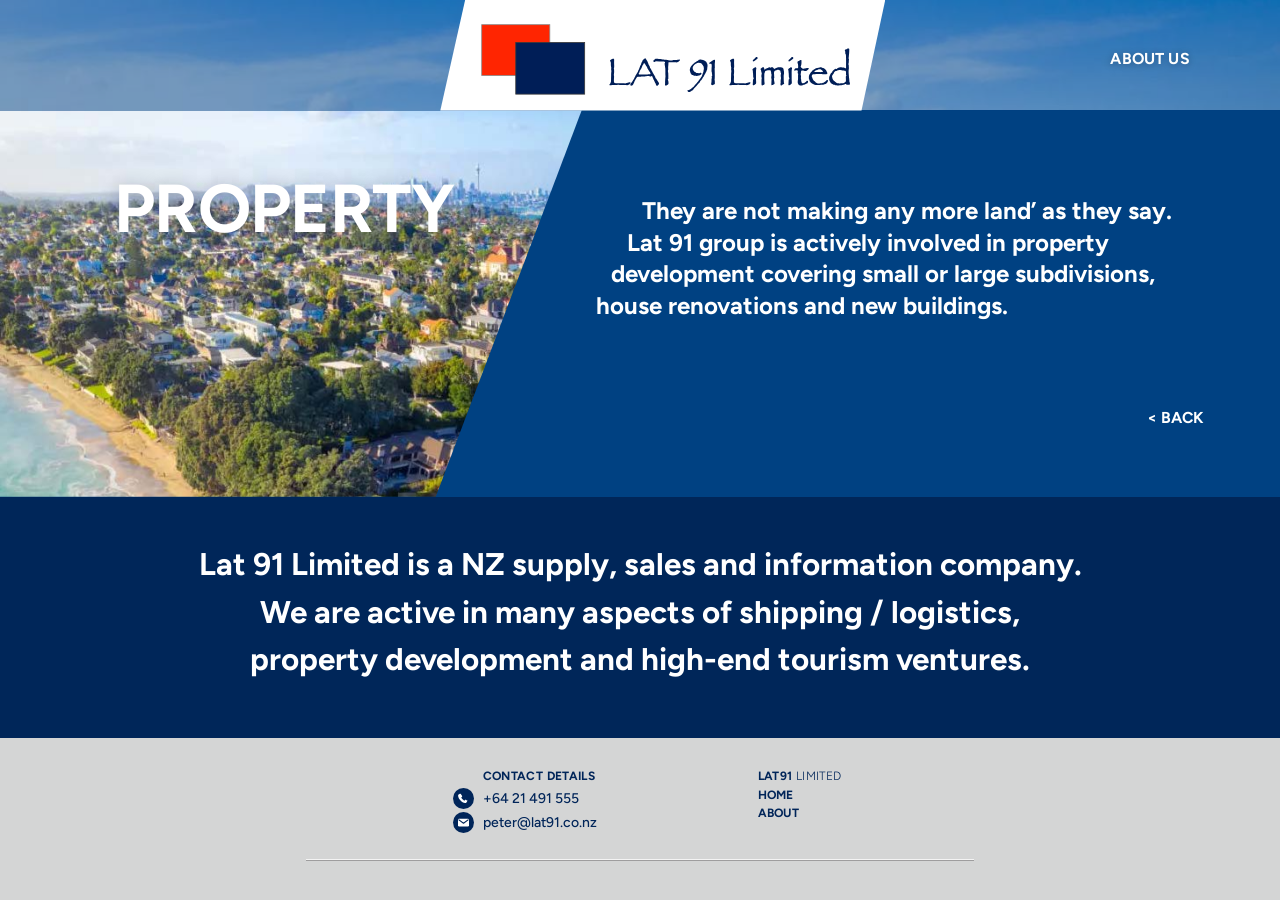
==== property.html @ 0998d96d "Unpack LAT 91 website for Vercel hosting Co-Authored-By: Claude Opus 5.5 <noreply@anthropic.com> Cla" ====
<!doctype html>
<html lang="en-NZ">
<head>
<meta charset="utf-8">
<meta name="viewport" content="width=device-width, initial-scale=1">
<title>Property – LAT 91 Limited</title>
<meta name="description" content="Property development by LAT 91 Limited: subdivisions, house renovations and new buildings.">
<meta name="theme-color" content="#002659">
<link rel="icon" href="/assets/img/favicon.svg" type="image/svg+xml">
<link rel="preload" href="/assets/fonts/figtree-latin-700-normal.woff2" as="font" type="font/woff2" crossorigin>
<link rel="stylesheet" href="/assets/css/styles.css">
</head>
<body>
<a class="skip-link" href="#main">Skip to content</a>
<main id="main">
  <section class="svc-hero svc-hero--property" aria-labelledby="svc-title">
  <header class="site-header">
    <a class="logo-panel" href="/" aria-label="LAT 91 Limited – home">
      <img src="/assets/img/lat91-logo.svg" alt="LAT 91 Limited" width="470" height="104">
    </a>
    <a class="nav-about" href="/about">About Us</a>
  </header>
    <div class="svc-hero__sky" aria-hidden="true"><img src="/assets/img/home-property.jpg" alt=""></div>
    <div class="svc-hero__panel" aria-hidden="true"></div>
    <div class="svc-hero__photo"><img src="/assets/img/hero-property.jpg" alt="Aerial view of a beachside Auckland suburb with the city skyline on the horizon"></div>
    <h1 class="svc-hero__title" id="svc-title">Property</h1>
    <div class="svc-hero__content">
      <div class="svc-hero__wedge" aria-hidden="true"></div>
      <div class="svc-hero__text">
          <p>They are not making any more land’ as they say. Lat 91 group is actively involved in property development covering small or large subdivisions, house renovations and new buildings.</p>
      </div>
      <a class="read-more" href="/" aria-label="Back to home page">&lt; Back</a>
    </div>
  </section>
  <section class="intro" aria-label="About LAT 91 Limited">
    <p>
      <span>Lat 91 Limited is a NZ supply, sales and information company.</span>
      <span>We are active in many aspects of shipping / logistics,</span>
      <span>property development and high-end tourism ventures.</span>
    </p>
  </section>
</main>
  <footer class="site-footer">
    <div class="footer-grid">
      <section class="footer-col footer-col--contact" id="contact" aria-labelledby="f-contact">
        <h2 id="f-contact">Contact Details</h2>
        <ul>
          <li><svg viewBox="0 0 21 21" aria-hidden="true"><circle cx="10.5" cy="10.5" r="10.5" fill="#002559"/><path fill="#fff" d="M14.9 13.2l-1.7-1.2c-.4-.3-.9-.2-1.2.1l-.6.7c-1.4-.7-2.5-1.8-3.2-3.2l.7-.6c.4-.3.4-.8.1-1.2L7.8 6.1c-.3-.4-.9-.5-1.3-.2l-.9.7c-.4.3-.6.8-.5 1.3.6 3.4 3.6 6.4 7 7 .5.1 1-.1 1.3-.5l.7-.9c.3-.4.2-1-.2-1.3z"/></svg><a href="tel:+6421491555">+64 21 491 555</a></li>
          <li><svg viewBox="0 0 21 21" aria-hidden="true"><circle cx="10.5" cy="10.5" r="10.5" fill="#002559"/><rect x="5" y="6.8" width="11" height="7.6" rx="1.2" fill="#fff"/><path d="M5.6 7.6l4.9 3.6 4.9-3.6" fill="none" stroke="#002559" stroke-width="1.1" stroke-linejoin="round"/></svg><a href="mailto:peter@lat91.co.nz">peter@lat91.co.nz</a></li>
        </ul>
      </section>
      <nav class="footer-col footer-col--company" aria-labelledby="f-company">
        <h2 id="f-company">LAT91 <span class="light">Limited</span></h2>
        <ul>
          <li><a href="/">Home</a></li>
          <li><a href="/about">About</a></li>
        </ul>
      </nav>
    </div>
    <hr class="footer-rule">
  </footer>
</body>
</html>
---- assets/css/styles.css ----
/* ==========================================================================
   LAT 91 Limited — site styles
   Desktop geometry is taken directly from Lat91-web-design-4.pdf
   (artboard 1134 x 1417pt). Percentages / vw values below are
   design-px ÷ 1134 so the diagonals scale exactly with the viewport.
   ========================================================================== */

/* ---------- Fonts (Figtree: closest open licence match to Geoform) ------ */
@font-face { font-family: "Figtree"; font-weight: 300; font-style: normal; font-display: swap;
  src: url("../fonts/figtree-latin-300-normal.woff2") format("woff2"); }
@font-face { font-family: "Figtree"; font-weight: 500; font-style: normal; font-display: swap;
  src: url("../fonts/figtree-latin-500-normal.woff2") format("woff2"); }
@font-face { font-family: "Figtree"; font-weight: 700; font-style: normal; font-display: swap;
  src: url("../fonts/figtree-latin-700-normal.woff2") format("woff2"); }

/* ---------- Tokens ---------- */
:root {
  --navy: #002659;        /* intro band, overlays */
  --ink: #002559;         /* footer + about text */
  --blue: #004182;        /* service content panel */
  --grey: #d4d5d5;        /* footer */
  --pale: #e5ecf2;        /* about page background */
  --white: #fff;

  --hero-h: 38.8vw;       /* 440 / 1134 */
  --hdr: 8.64vw;          /* 98 / 1134 – top band holding the logo panel */
  --ease: cubic-bezier(.4, 0, .2, 1);
  --dur: 300ms;

  --font: "Figtree", "Geoform", "Helvetica Neue", Arial, sans-serif;
}

/* ---------- Base ---------- */
*, *::before, *::after { box-sizing: border-box; }
html { -webkit-text-size-adjust: 100%; }
body { margin: 0; font-family: var(--font); color: var(--ink); background: var(--grey);
  -webkit-font-smoothing: antialiased; -moz-osx-font-smoothing: grayscale; }
img { display: block; max-width: 100%; }
a { color: inherit; }
h1, h2, p { margin: 0; }

.visually-hidden { position: absolute !important; width: 1px; height: 1px; overflow: hidden;
  clip: rect(0 0 0 0); clip-path: inset(50%); white-space: nowrap; }

.skip-link { position: absolute; left: 12px; top: -60px; z-index: 100; background: #fff; color: var(--ink);
  padding: 10px 16px; font-weight: 700; text-decoration: none; border-radius: 2px; }
.skip-link:focus { top: 12px; }

:focus-visible { outline: 3px solid #ffb81c; outline-offset: 3px; }

/* ==========================================================================
   Header: white angled logo panel + About Us
   ========================================================================== */
.site-header { position: absolute; inset: 0 0 auto 0; height: var(--hdr); z-index: 20; pointer-events: none; }
.site-header > * { pointer-events: auto; }

.logo-panel {
  position: absolute; top: 0; left: 34.4%; width: 34.76%; height: 100%;   /* 390 → 784 */
  background: var(--white);
  clip-path: polygon(5.58% 0, 100% 0, 94.67% 100%, 0 100%);
  display: block;
}
.logo-panel img { position: absolute; left: 7.6%; top: 15.3%; width: 85.5%; height: auto; }
.logo-panel:focus-visible { outline: none; }
.logo-panel:focus-visible img { outline: 3px solid #ffb81c; outline-offset: 2px; }

.nav-about {
  position: absolute; right: 6.9%; top: 50%; transform: translateY(-38%);
  font-weight: 700; font-size: clamp(12px, 1.235vw, 17px); letter-spacing: .01em;
  color: var(--white); text-decoration: none; text-transform: uppercase; padding: 6px 2px;
  text-shadow: 0 1px 6px rgba(0, 20, 50, .35);
}
.nav-about:hover { text-decoration: underline; text-underline-offset: 4px; }
.nav-about[aria-current="page"] { opacity: .7; }

/* ==========================================================================
   HOME — three-panel hero
   ========================================================================== */
.hero { position: relative; height: var(--hero-h); overflow: hidden; background: var(--navy); }
.panels { position: absolute; inset: 0; margin: 0; padding: 0; list-style: none; }

.panel {
  position: absolute; top: 0; height: 100%; display: block;
  color: var(--white); text-decoration: none; overflow: hidden;
}
.panel img { position: absolute; inset: 0; width: 100%; height: 100%; object-fit: cover; }
.panel::after { /* navy rollover overlay */
  content: ""; position: absolute; inset: 0; background: rgba(0, 38, 89, .68);
  opacity: 0; transition: opacity var(--dur) var(--ease);
}

/* Exact sloping divisions from the PDF artwork (local % of each panel box) */
.panel--shipping { left: 0;       width: 36.51%; z-index: 1;
  clip-path: polygon(0 0, 99.8% 0, 77.6% 100%, 0 100%);
  --lx: 9.18%; --dx: 0vw; --dy: -15.43vw; }
.panel--tourism  { left: 28.13%;  width: 41.09%; z-index: 2;
  clip-path: polygon(20% 0, 99.96% 0, 80.15% 100%, .26% 100%);
  --lx: 14.38%; --dx: 1.32vw; --dy: -13.23vw; }
.panel--property { left: 60.67%;  width: 39.33%; z-index: 3;
  clip-path: polygon(21.52% 0, 100% 0, 100% 100%, .47% 100%);
  --lx: 14.35%; --dx: 2.12vw; --dy: -12.52vw; }

.panel__label {
  position: absolute; z-index: 2; left: var(--lx); bottom: .55vw;
  font-weight: 700; font-size: 5.29vw; line-height: 1; letter-spacing: -.01em;
  text-transform: uppercase; white-space: nowrap;
  color: rgba(255, 255, 255, .74);
  text-shadow: 0 1px 14px rgba(0, 20, 50, .12);
  transition: transform var(--dur) var(--ease), color var(--dur) var(--ease);
  will-change: transform;
}

/* Rollover — only on devices with a real hover pointer, so touch is one tap */
@media (hover: hover) and (pointer: fine) {
  .panel:hover::after { opacity: 1; }
  .panel:hover .panel__label { color: var(--white); transform: translate(var(--dx), var(--dy)); }
}
/* Keyboard focus gets the same treatment on every device */
.panel:focus-visible { outline: none; }
.panel:focus-visible::after { opacity: 1; }
.panel:focus-visible .panel__label { color: var(--white); transform: translate(var(--dx), var(--dy));
  text-decoration: underline; text-decoration-thickness: .06em; text-underline-offset: .12em; }

/* Touch devices: clear, solid labels */
@media (hover: none) {
  .panel::before { content: ""; position: absolute; inset: 0; z-index: 1;
    background: linear-gradient(to top, rgba(0, 38, 89, .55), rgba(0, 38, 89, 0) 55%); }
  .panel__label { color: var(--white); text-shadow: 0 2px 10px rgba(0, 20, 50, .35); }
}

/* ==========================================================================
   Intro band
   ========================================================================== */
.intro {
  position: relative; overflow: hidden; background: var(--navy); color: var(--white);
  min-height: 18.87vw; display: flex; align-items: center; justify-content: center;
  padding: 3.4vw 24px 4.2vw; text-align: center;
}
.intro p { position: relative; z-index: 1; font-weight: 700; font-size: clamp(17px, 2.45vw, 36px);
  line-height: 1.51; }
.intro p span { display: block; }
.intro__compass { position: absolute; left: 28.96%; top: -.88vw; width: 42.81%; height: auto;
  opacity: .2; pointer-events: none; user-select: none; }

/* ==========================================================================
   SERVICE pages — photo left, diagonal blue content panel right
   ========================================================================== */
.svc-hero { position: relative; height: var(--hero-h); overflow: hidden; background: var(--blue); color: var(--white); }
/* Home: same 50% blue screen across the top band (header sits above the panels; clicks pass through) */
.hero .site-header { background: rgba(0, 65, 130, .5); }
/* 50% blue screen across the top band, in line with the logo panel (Shipping & Property) */
.svc-hero--shipping::before, .svc-hero--property::before { content: ""; position: absolute; z-index: 2;
  top: 0; left: 0; right: 0; height: var(--hdr); background: rgba(0, 65, 130, .5); pointer-events: none; }
.svc-hero__sky { position: absolute; top: 0; left: 60.67%; width: 39.33%; height: 100%; }
.svc-hero__sky img, .svc-hero__photo img { width: 100%; height: 100%; object-fit: cover; }
.svc-hero__panel { position: absolute; top: calc(var(--hdr) - 1px); right: 0; bottom: 0; left: 30%; background: var(--blue); }
.svc-hero__photo { position: absolute; top: 0; left: 0; width: 48.7%; height: 100%;   /* 0 → 552 */
  clip-path: polygon(0 0, 100% 0, 69.9% 100%, 0 100%); }
.svc-hero__title { position: absolute; z-index: 3; left: var(--tx, 10.76%); top: var(--ty, 35.2%);
  font-weight: 700; font-size: 5.29vw; line-height: 1; letter-spacing: -.01em; text-transform: uppercase;
  text-shadow: 0 2px 18px rgba(0, 20, 50, .25); }

.svc-hero__content { position: absolute; z-index: 2; top: 0; bottom: 0; left: 34.04%; right: 0;
  padding-right: var(--pr, 5.5vw); }
/* the wedge makes the text follow the diagonal, as in the artwork */
.svc-hero__wedge { float: left; width: 14.66vw; height: var(--hero-h); margin-right: 4.2vw;
  shape-outside: polygon(0 0, 100% 0, 0 100%); shape-margin: 4.2vw; }
.svc-hero__text { margin-top: var(--text-top, 14.7vw); font-weight: 700;
  font-size: clamp(15px, 1.88vw, 28px); line-height: 1.31; }
.svc-hero__text p + p { margin-top: 1.4em; }
.read-more { position: absolute; right: var(--rm-right, 9.2vw); bottom: var(--rm-bottom, 5.7vw);
  font-weight: 700; font-size: clamp(12px, 1.235vw, 17px); text-decoration: none; text-transform: uppercase;
  padding: 6px 0; }
.read-more:hover { text-decoration: underline; text-underline-offset: 4px; }

.svc-hero--shipping { --tx: 10.76%; --ty: 35.2%; --text-top: 14.73vw; --rm-right: 9.17vw; --pr: 6vw; }
.svc-hero--tourism  { --tx: 11.1%;  --ty: 42.7%; --text-top: 13.6vw;  --rm-right: 5.9vw;  --pr: 4.2vw; }
.svc-hero--property { --tx: 8.9%;   --ty: 35.2%; --text-top: 15.26vw; --rm-right: 5.9vw;  --pr: 5.4vw; --rm-bottom: 5vw; }

/* ==========================================================================
   ABOUT page
   ========================================================================== */
.top-band { position: relative; height: var(--hdr); overflow: hidden; background: var(--navy); }
.top-band .panels { height: var(--hero-h); bottom: auto; }
.top-band .panel { pointer-events: none; }
.top-band .panel::after { display: none; }

.about { background: var(--pale); color: var(--ink); padding: 3.8vw 24px 4vw; }
.about__inner { max-width: 892px; margin: 0 auto; }
.about h1 { font-weight: 700; font-size: clamp(40px, 5.29vw, 68px); line-height: 1.1; letter-spacing: -.02em;
  margin: 0 0 .5em -.1em; }
.about__body p { font-weight: 500; font-size: 16px; line-height: 1.5; text-align: justify; hyphens: manual; }
.about__body p + p { margin-top: 1.5em; }
.about__body p:target { animation: flash 1.6s var(--ease); }
@keyframes flash { 0% { background: rgba(0, 65, 130, .14); } 100% { background: transparent; } }
.back-link { display: block; width: max-content; margin: 1.1em 0 0 auto; font-weight: 700; font-size: 14px;
  text-decoration: none; text-transform: uppercase; padding: 4px 0; }
.back-link:hover { text-decoration: underline; text-underline-offset: 4px; }
.navy-band { height: 46px; background: var(--navy); }

/* ==========================================================================
   Footer
   ========================================================================== */
.site-footer { background: var(--grey); color: var(--ink); padding: 30px 24px 38px; }
.footer-grid { max-width: 668px; margin: 0 auto; padding-left: 14px;
  display: grid; grid-template-columns: 265px auto; justify-content: center; column-gap: 40px; }
.footer-col h2 { font-size: 12px; font-weight: 700; letter-spacing: .03em; text-transform: uppercase; line-height: 1.4; }
.footer-col h2 .light { font-weight: 300; }
.footer-col ul { list-style: none; margin: 0; padding: 0; font-size: 12px; line-height: 18px; }
.footer-col--contact h2 { padding-left: 30px; margin-bottom: 3px; }
.footer-col--contact li { display: flex; align-items: center; gap: 9px; margin-top: 3px; }
.footer-col--contact a { font-weight: 500; font-size: 14px; text-decoration: none; line-height: 21px; }
.footer-col--contact svg { flex: none; width: 21px; height: 21px; }
.footer-col--company ul { margin-top: 1px; }
.footer-col--links ul { margin-top: 4px; }
.footer-col li a { text-decoration: none; }
.footer-col--company a, .footer-col--links a { font-size: 12px; font-weight: 700; text-transform: uppercase;
  letter-spacing: .02em; line-height: 18px; display: inline-block; }
.footer-col a:hover { text-decoration: underline; text-underline-offset: 3px; }
.footer-rule { max-width: 668px; margin: 26px auto 0; border: 0; height: 0;
  border-top: 1.5px solid rgba(255, 255, 255, .75); border-bottom: 1.5px solid rgba(35, 31, 32, .3); }
.footer-col :focus-visible { outline-color: var(--blue); }

/* ==========================================================================
   Mobile (≤ 760px): stacked panels, diagonals kept as slanted edges
   ========================================================================== */
@media (max-width: 760px) {
  :root { --hdr: 66px; --slant: 9vw; }

  .site-header { height: var(--hdr); }
  .logo-panel { left: 0; width: 74%; clip-path: polygon(0 0, 100% 0, 92% 100%, 0 100%); }
  .logo-panel img { left: 7%; top: 50%; width: auto; height: 46px; max-width: 80%; transform: translateY(-50%); }
  .nav-about { right: 5%; font-size: 13px; transform: translateY(-50%); }

  /* Home */
  .hero { height: auto; padding-top: var(--hdr); background: var(--navy); }
  .hero::before { content: ""; position: absolute; inset: 0 0 auto 0; height: var(--hdr);
    background: url("../img/home-property.jpg") center 18% / cover; }
  .panels { position: relative; inset: auto; display: block; }
  .panel { position: relative; left: auto; width: 100%; height: clamp(200px, 58vw, 360px); }
  .panels > li { position: relative; }
  .panels > li + li { margin-top: calc(var(--slant) * -1); }
  .panel--shipping { clip-path: polygon(0 0, 100% 0, 100% 100%, 0 calc(100% - var(--slant))); }
  .panel--tourism  { clip-path: polygon(0 0, 100% var(--slant), 100% 100%, 0 calc(100% - var(--slant))); }
  .panel--property { clip-path: polygon(0 var(--slant), 100% 0, 100% 100%, 0 100%); }
  .panel__label { left: 6%; bottom: calc(var(--slant) + 14px); font-size: clamp(38px, 11.5vw, 64px);
    color: var(--white); text-shadow: 0 2px 10px rgba(0, 20, 50, .35); }
  .panel--property .panel__label { bottom: 22px; }
  .panel--shipping img { object-position: center 70%; }
  .panel::before { content: ""; position: absolute; inset: 0; z-index: 1;
    background: linear-gradient(to top, rgba(0, 38, 89, .6), rgba(0, 38, 89, 0) 60%); }
  .panel:focus-visible .panel__label, .panel:hover .panel__label { transform: none; }

  .intro { min-height: 0; padding: 40px 24px 44px; }
  .intro p span { display: inline; }
  .intro__compass { left: 50%; top: -30px; width: 128vw; max-width: 560px; transform: translateX(-50%); }

  /* Service pages: image stacked above text */
  .svc-hero { height: auto; padding-top: var(--hdr); background: var(--blue); }
  .svc-hero__sky { inset: 0 0 auto 0; width: 100%; left: 0; height: var(--hdr); }
  .svc-hero__sky img { object-position: center 20%; }
  .svc-hero__panel { display: none; }
  .svc-hero__photo { position: relative; width: 100%; height: clamp(220px, 64vw, 420px);
    clip-path: polygon(0 0, 100% 0, 100% calc(100% - var(--slant)), 0 100%); }
  .svc-hero { --photo-h: clamp(220px, 64vw, 420px); }
  .svc-hero__photo { height: var(--photo-h); }
  .svc-hero .svc-hero__title { left: 6%; top: calc(var(--hdr) + var(--photo-h) - var(--slant) - 16px);
    transform: translateY(-100%); font-size: clamp(40px, 12vw, 66px); }
  .svc-hero__content { position: relative; inset: auto; padding: 12px 7% 34px; }
  .svc-hero__wedge { display: none; }
  .svc-hero__text { margin-top: 0; font-size: 17px; line-height: 1.5; }
  .read-more { position: static; display: block; width: max-content; margin: 22px 0 0 auto; font-size: 14px; }

  .about { padding: 34px 22px 34px; }
  .about__body p { text-align: left; }

  .footer-grid { grid-template-columns: 1fr; gap: 26px; padding-left: 0; max-width: 360px; }
  .footer-col--contact h2 { padding-left: 0; }
  .footer-col--company a, .footer-col--links a { line-height: 30px; }   /* bigger tap targets */
  .footer-rule { max-width: 360px; }
}

/* Tablet tweak: keep desktop composition but stop tiny type */
@media (min-width: 761px) and (max-width: 1000px) {
  .svc-hero__text { font-size: 15px; line-height: 1.35; }
}

@media (prefers-reduced-motion: reduce) {
  *, *::before, *::after { transition-duration: 0ms !important; animation: none !important; }
}
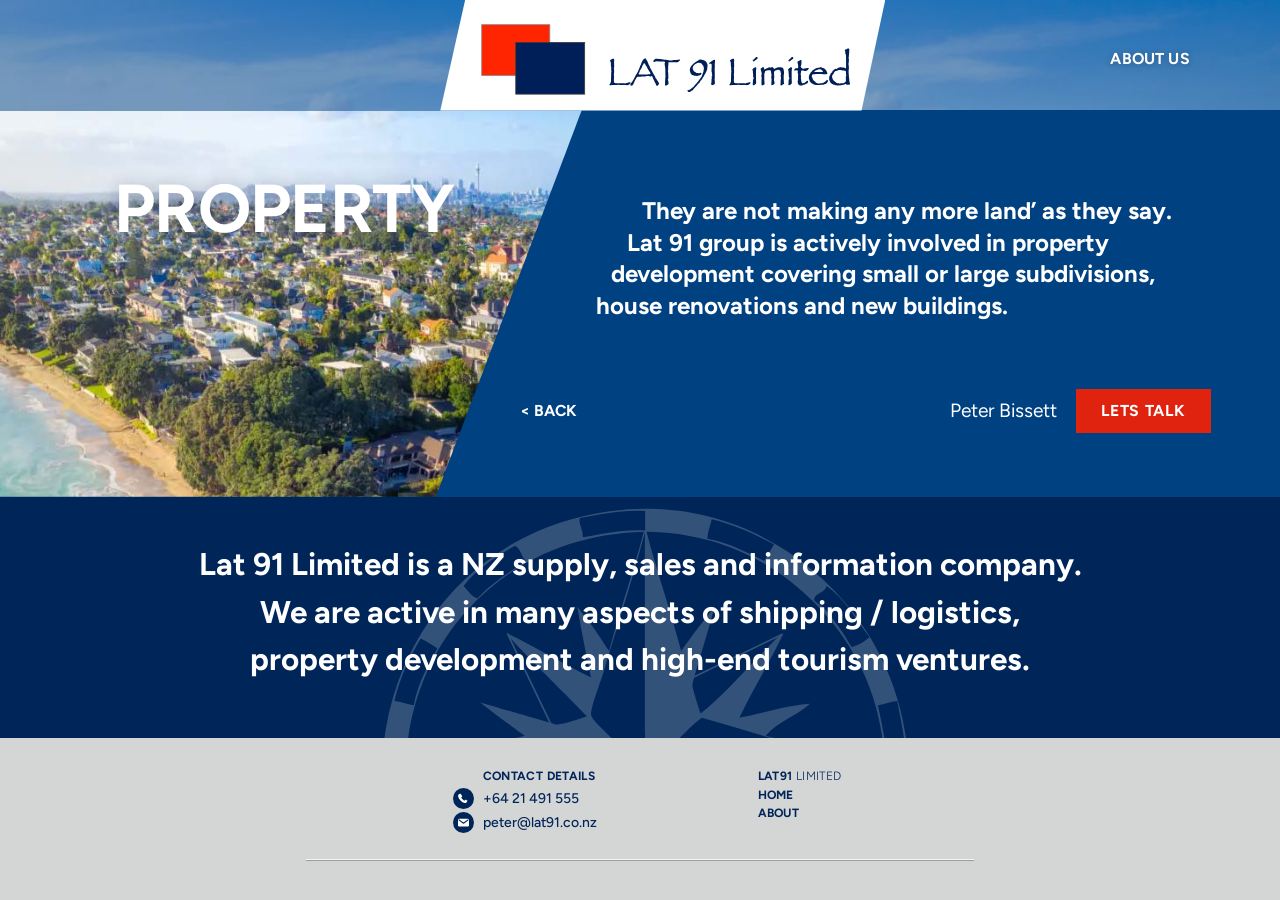
==== commit 76cd1249: "Service pages: Back left, Peter Bissett + LETS TALK call button; compass on intro bands Co-Authored-" ====
--- a/property.html
+++ b/property.html
@@ -29,10 +29,17 @@
       <div class="svc-hero__text">
           <p>They are not making any more land’ as they say. Lat 91 group is actively involved in property development covering small or large subdivisions, house renovations and new buildings.</p>
       </div>
-      <a class="read-more" href="/" aria-label="Back to home page">&lt; Back</a>
+      <div class="svc-actions">
+        <a class="back-home" href="/" aria-label="Back to home page">&lt; Back</a>
+        <div class="svc-contact">
+          <span class="svc-contact__name">Peter Bissett</span>
+          <a class="btn-talk" href="tel:+6421491555" aria-label="Lets talk: call Peter Bissett on +64 21 491 555">Lets Talk</a>
+        </div>
+      </div>
     </div>
   </section>
   <section class="intro" aria-label="About LAT 91 Limited">
+    <img class="intro__compass" src="/assets/img/compass.svg" alt="" aria-hidden="true" width="486" height="496">
     <p>
       <span>Lat 91 Limited is a NZ supply, sales and information company.</span>
       <span>We are active in many aspects of shipping / logistics,</span>
--- a/assets/css/styles.css
+++ b/assets/css/styles.css
@@ -8,6 +8,8 @@
 /* ---------- Fonts (Figtree: closest open licence match to Geoform) ------ */
 @font-face { font-family: "Figtree"; font-weight: 300; font-style: normal; font-display: swap;
   src: url("../fonts/figtree-latin-300-normal.woff2") format("woff2"); }
+@font-face { font-family: "Figtree"; font-weight: 400; font-style: normal; font-display: swap;
+  src: url("../fonts/figtree-latin-400-normal.woff2") format("woff2"); }
 @font-face { font-family: "Figtree"; font-weight: 500; font-style: normal; font-display: swap;
   src: url("../fonts/figtree-latin-500-normal.woff2") format("woff2"); }
 @font-face { font-family: "Figtree"; font-weight: 700; font-style: normal; font-display: swap;
@@ -18,6 +20,7 @@
   --navy: #002659;        /* intro band, overlays */
   --ink: #002559;         /* footer + about text */
   --blue: #004182;        /* service content panel */
+  --red: #e0230f;         /* LETS TALK button – logo red, deepened slightly for text contrast */
   --grey: #d4d5d5;        /* footer */
   --pale: #e5ecf2;        /* about page background */
   --white: #fff;
@@ -173,9 +176,24 @@
   padding: 6px 0; }
 .read-more:hover { text-decoration: underline; text-underline-offset: 4px; }
 
-.svc-hero--shipping { --tx: 10.76%; --ty: 35.2%; --text-top: 14.73vw; --rm-right: 9.17vw; --pr: 6vw; }
+.svc-hero--shipping { --tx: 10.76%; --ty: 35.2%; --text-top: 13.1vw; --rm-right: 9.17vw; --pr: 6vw; }
 .svc-hero--tourism  { --tx: 11.1%;  --ty: 42.7%; --text-top: 13.6vw;  --rm-right: 5.9vw;  --pr: 4.2vw; }
 .svc-hero--property { --tx: 8.9%;   --ty: 35.2%; --text-top: 15.26vw; --rm-right: 5.9vw;  --pr: 5.4vw; --rm-bottom: 5vw; }
+
+/* Action row: Back (left) · Peter Bissett + LETS TALK (right) */
+.svc-actions { position: absolute; left: 6.6vw; right: var(--pr, 5.5vw); bottom: var(--rm-bottom, 4.1vw);
+  display: flex; align-items: center; justify-content: space-between; gap: 16px; }
+.back-home { font-weight: 700; font-size: clamp(12px, 1.235vw, 17px); text-decoration: none; text-transform: uppercase;
+  padding: 6px 0; }
+.back-home:hover { text-decoration: underline; text-underline-offset: 4px; }
+.svc-contact { display: flex; align-items: center; gap: clamp(12px, 1.5vw, 22px); }
+.svc-contact__name { font-weight: 400; font-size: clamp(14px, 1.5vw, 21px); white-space: nowrap; }
+.btn-talk { display: inline-block; background: var(--red); color: #fff; border: 2px solid var(--red);
+  font-weight: 700; font-size: clamp(12px, 1.235vw, 17px); letter-spacing: .04em; text-transform: uppercase;
+  text-decoration: none; white-space: nowrap; padding: .75em 1.5em; line-height: 1;
+  transition: background-color var(--dur) var(--ease), color var(--dur) var(--ease), border-color var(--dur) var(--ease); }
+.btn-talk:hover, .btn-talk:focus-visible { background: #fff; color: var(--red); border-color: #fff; }
+.btn-talk:focus-visible { outline: 3px solid #ffb81c; outline-offset: 3px; }
 
 /* ==========================================================================
    ABOUT page
@@ -270,6 +288,10 @@
   .svc-hero__wedge { display: none; }
   .svc-hero__text { margin-top: 0; font-size: 17px; line-height: 1.5; }
   .read-more { position: static; display: block; width: max-content; margin: 22px 0 0 auto; font-size: 14px; }
+  .svc-actions { position: static; margin-top: 26px; flex-wrap: wrap; row-gap: 18px; }
+  .back-home { font-size: 14px; }
+  .svc-contact__name { font-size: 16px; }
+  .btn-talk { font-size: 14px; padding: 13px 22px; }
 
   .about { padding: 34px 22px 34px; }
   .about__body p { text-align: left; }
@@ -282,7 +304,10 @@
 
 /* Tablet tweak: keep desktop composition but stop tiny type */
 @media (min-width: 761px) and (max-width: 1000px) {
-  .svc-hero__text { font-size: 15px; line-height: 1.35; }
+  .svc-hero__text { font-size: 14px; line-height: 1.35; }
+  .svc-hero--tourism { --text-top: 11.5vw; }
+  .svc-actions { bottom: 3vw; }
+  .btn-talk { padding: .6em 1.1em; }
 }
 
 @media (prefers-reduced-motion: reduce) {
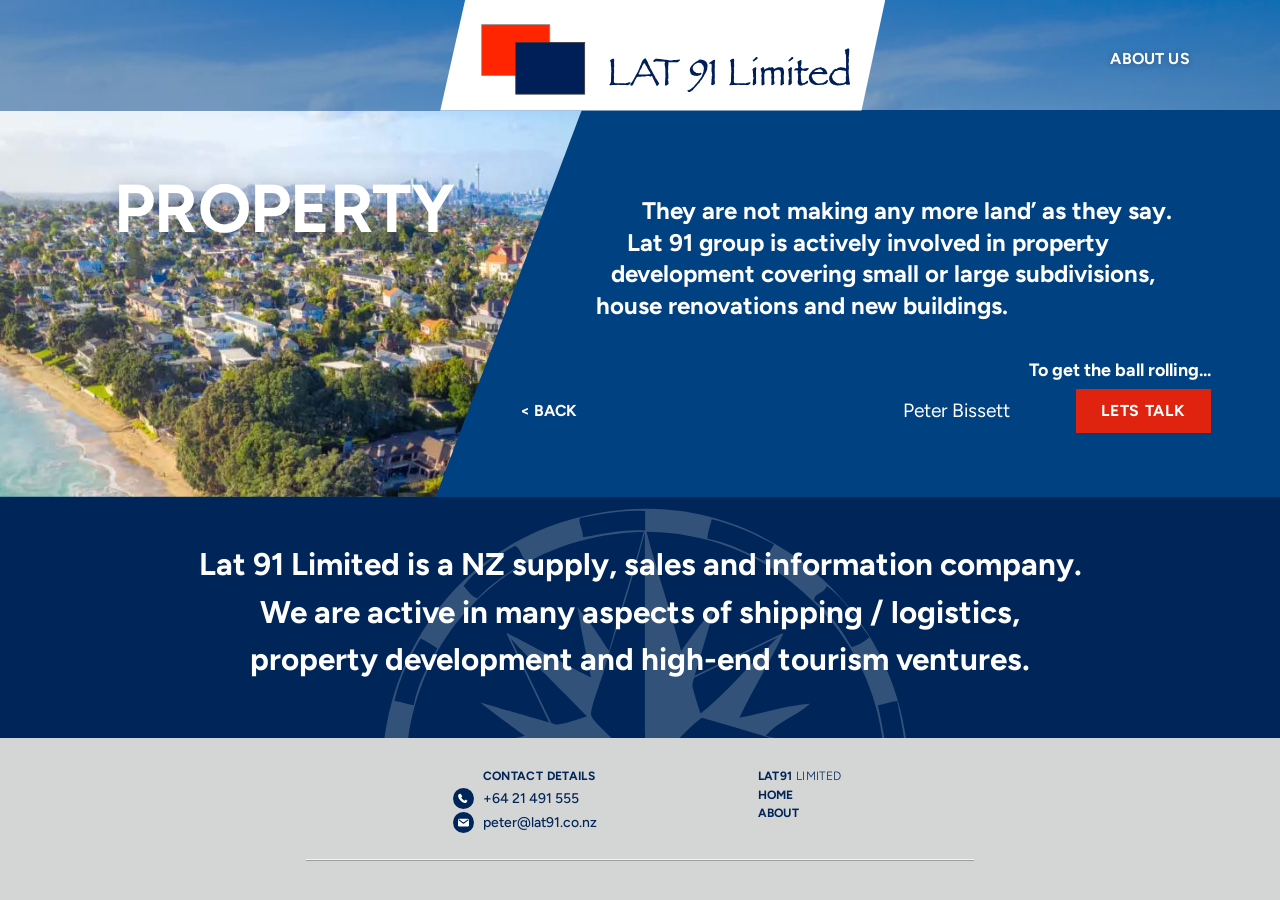
==== commit c654b0a9: "Service pages: add 'To get the ball rolling...' above LETS TALK Co-Authored-By: Claude Opus 5.5 <nor" ====
--- a/property.html
+++ b/property.html
@@ -33,7 +33,10 @@
         <a class="back-home" href="/" aria-label="Back to home page">&lt; Back</a>
         <div class="svc-contact">
           <span class="svc-contact__name">Peter Bissett</span>
-          <a class="btn-talk" href="tel:+6421491555" aria-label="Lets talk: call Peter Bissett on +64 21 491 555">Lets Talk</a>
+          <div class="talk-stack">
+            <p class="talk-lead">To get the ball rolling...</p>
+            <a class="btn-talk" href="tel:+6421491555" aria-label="Lets talk: call Peter Bissett on +64 21 491 555">Lets Talk</a>
+          </div>
         </div>
       </div>
     </div>
--- a/assets/css/styles.css
+++ b/assets/css/styles.css
@@ -182,11 +182,14 @@
 
 /* Action row: Back (left) · Peter Bissett + LETS TALK (right) */
 .svc-actions { position: absolute; left: 6.6vw; right: var(--pr, 5.5vw); bottom: var(--rm-bottom, 4.1vw);
-  display: flex; align-items: center; justify-content: space-between; gap: 16px; }
+  display: flex; align-items: flex-end; justify-content: space-between; gap: 16px; }
 .back-home { font-weight: 700; font-size: clamp(12px, 1.235vw, 17px); text-decoration: none; text-transform: uppercase;
-  padding: 6px 0; }
+  line-height: 1; padding: 6px 0 calc(.75em + 2px); }
 .back-home:hover { text-decoration: underline; text-underline-offset: 4px; }
-.svc-contact { display: flex; align-items: center; gap: clamp(12px, 1.5vw, 22px); }
+.svc-contact { display: flex; align-items: flex-end; gap: clamp(12px, 1.5vw, 22px); }
+.talk-stack { display: flex; flex-direction: column; align-items: flex-end; gap: .55em; }
+.talk-lead { font-weight: 700; font-size: clamp(13px, 1.4vw, 20px); line-height: 1.2; white-space: nowrap; }
+.svc-contact__name { padding-bottom: .55em; }
 .svc-contact__name { font-weight: 400; font-size: clamp(14px, 1.5vw, 21px); white-space: nowrap; }
 .btn-talk { display: inline-block; background: var(--red); color: #fff; border: 2px solid var(--red);
   font-weight: 700; font-size: clamp(12px, 1.235vw, 17px); letter-spacing: .04em; text-transform: uppercase;
@@ -289,8 +292,9 @@
   .svc-hero__text { margin-top: 0; font-size: 17px; line-height: 1.5; }
   .read-more { position: static; display: block; width: max-content; margin: 22px 0 0 auto; font-size: 14px; }
   .svc-actions { position: static; margin-top: 26px; flex-wrap: wrap; row-gap: 18px; }
-  .back-home { font-size: 14px; }
+  .back-home { font-size: 14px; padding-bottom: 15px; }
   .svc-contact__name { font-size: 16px; }
+  .talk-lead { font-size: 15px; }
   .btn-talk { font-size: 14px; padding: 13px 22px; }
 
   .about { padding: 34px 22px 34px; }
